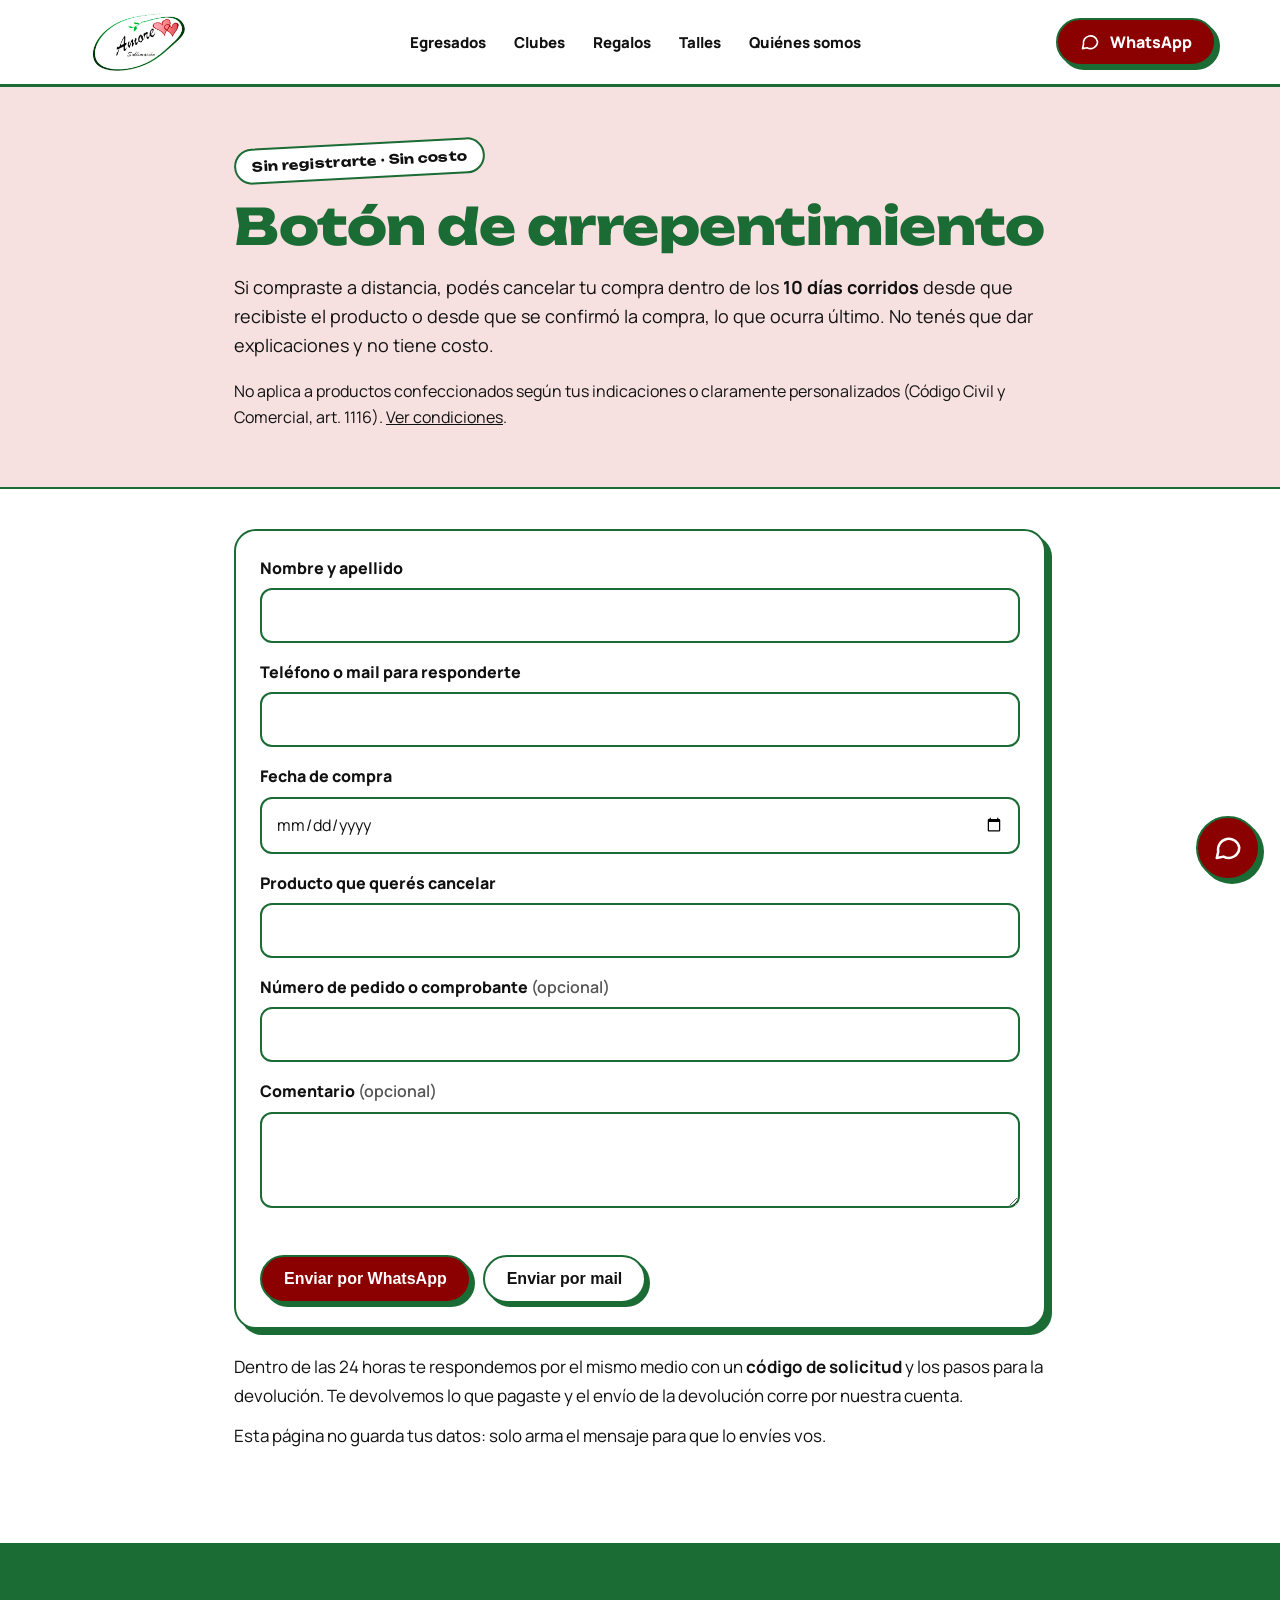
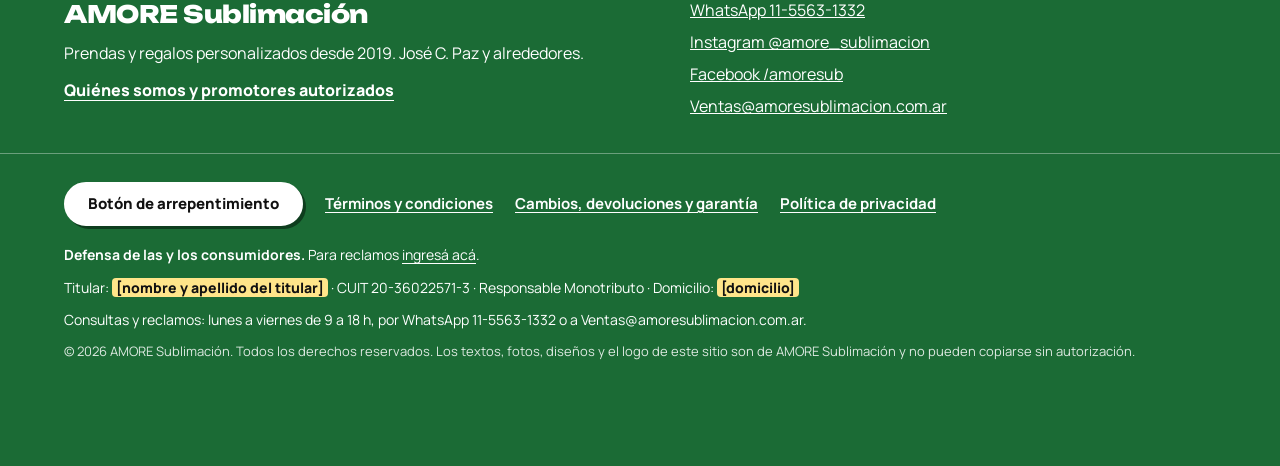
==== arrepentimiento.html @ 98eb6501 "Datos legales: pie con titular, CUIT, Defensa del Consumidor, botón de arrepentimiento y copyright; " ====
<!doctype html>
<html lang="es">
<head>
<meta charset="utf-8">
<meta name="viewport" content="width=device-width, initial-scale=1">
<title>Botón de arrepentimiento — AMORE Sublimación</title>
<meta name="description" content="Pedí la cancelación de tu compra dentro de los 10 días, sin registrarte y sin costo.">
<!-- Vista previa al compartir (WhatsApp, Facebook) -->
<meta property="og:type" content="website">
<meta property="og:site_name" content="AMORE Sublimación">
<meta property="og:locale" content="es_AR">
<meta property="og:title" content="Botón de arrepentimiento — AMORE Sublimación">
<meta property="og:description" content="Pedí la cancelación de tu compra dentro de los 10 días, sin registrarte y sin costo.">
<meta property="og:url" content="https://imaba1991.github.io/amore-web/arrepentimiento.html">
<meta property="og:image" content="https://imaba1991.github.io/amore-web/assets/compartir.jpg">
<meta property="og:image:type" content="image/jpeg">
<meta property="og:image:width" content="1200">
<meta property="og:image:height" content="630">
<meta property="og:image:alt" content="AMORE Sublimación: prendas y regalos personalizados en José C. Paz">
<meta name="twitter:card" content="summary_large_image">
<link rel="icon" href="favicon.ico" sizes="any">
<link rel="icon" type="image/png" sizes="192x192" href="assets/icono-192.png">
<link rel="apple-touch-icon" href="assets/icono-180.png">
<link rel="preconnect" href="https://fonts.googleapis.com">
<link href="https://fonts.googleapis.com/css2?family=Unbounded:wght@500;700;800&amp;family=Manrope:wght@400;600;700;800&amp;display=swap" rel="stylesheet">
<link rel="stylesheet" href="assets/estilos.css">
</head>
<body>
<header class="top">
<div class="wrap topbar">
<a class="logo" href="index.html" aria-label="AMORE Sublimación, inicio"><img width="575" height="230" src="assets/logo.jpg" alt="AMORE Sublimación"></a>
<nav class="navlinks" aria-label="Principal">
<a href="egresados.html">Egresados</a>
<a href="clubes.html">Clubes</a>
<a href="regalos.html">Regalos</a>
<a href="talles.html">Talles</a>
<a href="quienes-somos.html">Quiénes somos</a>
</nav>
<button class="menu-btn" type="button" aria-label="Abrir menú" aria-expanded="false" aria-controls="menu-lateral"><svg width="24" height="24" viewBox="0 0 24 24" fill="none" stroke="currentColor" stroke-width="2.5" stroke-linecap="round" aria-hidden="true"><path d="M4 7h16M4 12h16M4 17h16"/></svg></button>
<a class="btn" href="https://wa.me/5491155631332?text=Hola%21%20Vengo%20de%20la%20web%20y%20tengo%20una%20consulta."><svg width="20" height="20" viewBox="0 0 24 24" fill="none" stroke="currentColor" stroke-width="2" stroke-linecap="round" stroke-linejoin="round" aria-hidden="true"><path d="M21 11.5a8.5 8.5 0 0 1-12.6 7.4L3 20l1.2-5.1A8.5 8.5 0 1 1 21 11.5z"></path></svg> WhatsApp</a>
</div>
</header>
<div class="velo"></div>
<nav class="lateral" id="menu-lateral" aria-label="Menú">
<button class="cerrar" type="button" aria-label="Cerrar menú"><svg width="26" height="26" viewBox="0 0 24 24" fill="none" stroke="currentColor" stroke-width="2.5" stroke-linecap="round" aria-hidden="true"><path d="M6 6l12 12M18 6L6 18"/></svg></button>
<a class="item" href="index.html">Inicio</a>
<a class="item" href="egresados.html">Egresados</a>
<a class="item" href="clubes.html">Clubes</a>
<a class="item" href="regalos.html">Regalos</a>
<a class="item" href="talles.html">Talles</a>
<a class="item" href="quienes-somos.html">Quiénes somos</a>
<a class="btn" href="https://wa.me/5491155631332?text=Hola%21%20Vengo%20de%20la%20web%20y%20tengo%20una%20consulta.">Escribinos por WhatsApp</a>
</nav>
<main>
<section style="background: #F6E0E0; border-bottom: 2px solid #1B6B35">
<div class="wrap" style="padding-top: 56px; padding-bottom: 56px; display: flex; flex-direction: column; gap: 20px; max-width: 860px; margin: 0 auto">
<span class="sticker" style="background: #FFFFFF; align-self: flex-start; transform: rotate(-3deg)">Sin registrarte · Sin costo</span>
<h1 class="display" style="margin: 0; font-size: clamp(30px, 4.2vw, 50px); line-height: 1.08; color: #1B6B35">Botón de arrepentimiento</h1>
<p style="margin: 0; font-size: 18px; line-height: 1.6">Si compraste a distancia, podés cancelar tu compra dentro de los <strong>10 días corridos</strong> desde que recibiste el producto o desde que se confirmó la compra, lo que ocurra último. No tenés que dar explicaciones y no tiene costo.</p>
<p style="margin: 0; font-size: 16px; line-height: 1.6">No aplica a productos confeccionados según tus indicaciones o claramente personalizados (Código Civil y Comercial, art. 1116). <a href="legales.html#arrepentimiento">Ver condiciones</a>.</p>
</div>
</section>

<div class="wrap legal-doc" style="padding-top: 40px">
<form class="card form-arrep" id="form-arrep" novalidate>
<label>Nombre y apellido
<input name="nombre" autocomplete="name" required></label>
<label>Teléfono o mail para responderte
<input name="contacto" autocomplete="email" required></label>
<label>Fecha de compra
<input name="fecha" type="date" required></label>
<label>Producto que querés cancelar
<input name="producto" required></label>
<label><span>Número de pedido o comprobante <span class="opc">(opcional)</span></span>
<input name="pedido"></label>
<label><span>Comentario <span class="opc">(opcional)</span></span>
<textarea name="comentario"></textarea></label>
<p class="aviso" id="aviso-arrep" role="alert"></p>
<div class="acciones">
<button class="btn" type="button" data-via="wa">Enviar por WhatsApp</button>
<button class="btn btn-light" type="button" data-via="mail">Enviar por mail</button>
</div>
</form>
<p style="margin-top: 24px">Dentro de las 24 horas te respondemos por el mismo medio con un <strong>código de solicitud</strong> y los pasos para la devolución. Te devolvemos lo que pagaste y el envío de la devolución corre por nuestra cuenta.</p>
<p>Esta página no guarda tus datos: solo arma el mensaje para que lo envíes vos.</p>
</div>
<script>
(function () {
  var f = document.getElementById('form-arrep'), aviso = document.getElementById('aviso-arrep');
  f.querySelectorAll('button[data-via]').forEach(function (b) {
    b.addEventListener('click', function () {
      var d = new FormData(f), faltan = [];
      ['nombre', 'contacto', 'fecha', 'producto'].forEach(function (k) { if (!String(d.get(k) || '').trim()) faltan.push(k); });
      if (faltan.length) { aviso.textContent = 'Completá nombre, contacto, fecha de compra y producto.'; f.elements[faltan[0]].focus(); return; }
      aviso.textContent = '';
      var t = 'BOTÓN DE ARREPENTIMIENTO\nQuiero cancelar mi compra.\n' +
        '\nNombre: ' + d.get('nombre') + '\nContacto: ' + d.get('contacto') +
        '\nFecha de compra: ' + d.get('fecha') + '\nProducto: ' + d.get('producto') +
        (d.get('pedido') ? '\nPedido o comprobante: ' + d.get('pedido') : '') +
        (d.get('comentario') ? '\nComentario: ' + d.get('comentario') : '');
      window.location.href = b.dataset.via === 'wa'
        ? 'https://wa.me/5491155631332?text=' + encodeURIComponent(t)
        : 'mailto:Ventas@amoresublimacion.com.ar?subject=' + encodeURIComponent('Botón de arrepentimiento') + '&body=' + encodeURIComponent(t);
    });
  });
})();
</script>

</main>
<footer style="background: #1B6B35; color: #FFFFFF">
<div class="wrap" style="padding-top: 56px; padding-bottom: 36px; display: flex; flex-wrap: wrap; gap: 40px; justify-content: space-between">
<div style="flex: 1 1 320px; display: flex; flex-direction: column; gap: 12px">
<span class="display" style="font-size: 24px; color: #FFFFFF">AMORE Sublimación</span>
<span style="font-size: 16px; line-height: 1.6">Prendas y regalos personalizados desde 2019. José C. Paz y alrededores.</span>
<a href="quienes-somos.html" style="color: #FFFFFF; font-weight: 800; font-size: 16px; text-underline-offset: 4px">Quiénes somos y promotores autorizados</a>
</div>
<div style="flex: 1 1 260px; display: flex; flex-direction: column; gap: 10px; font-size: 16px">
<a href="https://wa.me/5491155631332" style="color: #FFFFFF">WhatsApp 11-5563-1332</a>
<a href="https://instagram.com/amore_sublimacion" style="color: #FFFFFF">Instagram @amore_sublimacion</a>
<a href="https://facebook.com/amoresub" style="color: #FFFFFF">Facebook /amoresub</a>
<a href="mailto:Ventas@amoresublimacion.com.ar" style="color: #FFFFFF">Ventas@amoresublimacion.com.ar</a>
</div>
</div>
<div class="legal">
<div class="wrap legal-in">
<div class="legal-links">
<a class="btn btn-light legal-arrep" href="arrepentimiento.html">Botón de arrepentimiento</a>
<a href="legales.html#terminos">Términos y condiciones</a>
<a href="legales.html#cambios">Cambios, devoluciones y garantía</a>
<a href="legales.html#privacidad">Política de privacidad</a>
</div>
<p><strong>Defensa de las y los consumidores.</strong> Para reclamos <a href="https://www.argentina.gob.ar/produccion/defensadelconsumidor/formulario" target="_blank" rel="noopener">ingresá acá</a>.</p>
<p>Titular: <span class="pendiente">[nombre y apellido del titular]</span> · CUIT 20-36022571-3 · Responsable Monotributo · Domicilio: <span class="pendiente">[domicilio]</span></p>
<p>Consultas y reclamos: lunes a viernes de 9 a 18 h, por WhatsApp 11-5563-1332 o a Ventas@amoresublimacion.com.ar.</p>
<!-- DATA FISCAL (ARCA, Formulario 960/D): pegar acá el código que genera ARCA para el sitio web -->
<p class="legal-copy">© 2026 AMORE Sublimación. Todos los derechos reservados. Los textos, fotos, diseños y el logo de este sitio son de AMORE Sublimación y no pueden copiarse sin autorización.</p>
</div>
</div>
</footer>
<a class="btn flotante" href="https://wa.me/5491155631332?text=Hola%21%20Vengo%20de%20la%20web%20y%20tengo%20una%20consulta." aria-label="Escribinos por WhatsApp"><svg width="30" height="30" viewBox="0 0 24 24" fill="none" stroke="currentColor" stroke-width="2" stroke-linecap="round" stroke-linejoin="round" aria-hidden="true"><path d="M21 11.5a8.5 8.5 0 0 1-12.6 7.4L3 20l1.2-5.1A8.5 8.5 0 1 1 21 11.5z"></path></svg></a>
<script src="assets/menu.js" defer></script>
</body>
</html>
---- assets/estilos.css ----
*{box-sizing:border-box}
html{scroll-behavior:smooth}
body{margin:0;background:#FFFFFF;font-family:'Manrope',system-ui,sans-serif;color:#111111}
img{max-width:100%;height:auto}
a{color:#111111}a:hover{color:#8B0000}
.wrap{max-width:1200px;margin:0 auto;padding-left:24px;padding-right:24px}
.card{min-width:0;overflow-wrap:anywhere;border:2px solid #1B6B35;border-radius:22px;box-shadow:6px 6px 0 #1B6B35}
.btn{display:inline-flex;align-items:center;justify-content:center;gap:10px;min-height:48px;padding:0 22px;border:2px solid #1B6B35;border-radius:999px;font-weight:800;font-size:16px;text-decoration:none;box-shadow:4px 4px 0 #1B6B35;color:#FFFFFF;background:#8B0000;text-align:center}
.btn:hover{transform:translate(2px,2px);box-shadow:2px 2px 0 #1B6B35;color:#FFFFFF}
.btn-light{background:#FFFFFF;color:#111111}
.btn-light:hover{color:#8B0000}
.sticker{display:inline-block;padding:8px 16px;border:2px solid #1B6B35;border-radius:999px;font-family:'Unbounded',sans-serif;font-weight:700;font-size:13px;letter-spacing:.3px;white-space:nowrap;color:#111111}
.display{font-family:'Unbounded',sans-serif;font-weight:800;letter-spacing:-.5px;overflow-wrap:normal}
.top{background:#FFFFFF;border-bottom:3px solid #1B6B35}
.topbar{display:flex;flex-wrap:wrap;align-items:center;justify-content:space-between;gap:10px 20px;padding-top:12px;padding-bottom:12px}
.logo{order:1;display:inline-flex}
.logo img{height:60px;width:auto;display:block}
.navlinks{order:2;display:flex;align-items:center;gap:20px}
.navlinks a{text-decoration:none;font-weight:800;font-size:15px;padding:10px 4px;white-space:nowrap}
.navlinks a.activo{text-decoration:underline;text-decoration-thickness:3px;text-underline-offset:6px;color:#1B6B35}
.top .btn{order:3}
.flotante{position:fixed;right:20px;bottom:20px;width:64px;height:64px;padding:0;z-index:10}
.seal{color:#111111;position:absolute;left:12px;top:12px;padding:6px 12px;border:2px solid #1B6B35;border-radius:999px;background:#FFFFFF;font-family:'Unbounded',sans-serif;font-weight:700;font-size:11px;transform:rotate(-4deg)}
details summary{cursor:pointer}
@media (max-width:700px){
 .logo img{height:48px}
 .navlinks{order:3;width:100%;overflow-x:auto;gap:18px;padding-bottom:2px}
 .top .btn{order:2;min-height:44px;padding:0 16px}
 .card{box-shadow:4px 4px 0 #1B6B35}
}
.tabla-talles{overflow-x:auto;border:2px solid #1B6B35;border-radius:14px;background:#FFFFFF}
.tabla-talles table{border-collapse:collapse;width:100%;font-size:15px;text-align:center}
.tabla-talles caption{position:absolute;width:1px;height:1px;overflow:hidden;clip:rect(0 0 0 0)}
.tabla-talles th,.tabla-talles td{padding:9px 7px;border-top:1px solid #DDE8DF;white-space:nowrap}
.tabla-talles tr:first-child th{border-top:0;background:#1B6B35;color:#FFFFFF;font-weight:800}
.tabla-talles th[scope=row]{position:sticky;left:0;background:#E3F1E5;text-align:left;font-weight:800;padding-left:12px}
.tabla-talles tr:first-child th[scope=row]{background:#14552A}
.tabla-talles{background:linear-gradient(to left,#FFFFFF 30%,rgba(255,255,255,0)) right/24px 100% no-repeat local,radial-gradient(farthest-side at 100% 50%,rgba(27,107,53,.35),rgba(27,107,53,0)) right/12px 100% no-repeat scroll,#FFFFFF}
@media (max-width:700px){
 .tabla-talles table{font-size:14px}
 .tabla-talles th,.tabla-talles td{padding:8px 4px}
 .tabla-talles th[scope=row]{padding-left:8px}
}
/* Menú lateral (solo celular) */
.menu-btn,.velo,.lateral{display:none}
@media (max-width:700px){
 .top{position:sticky;top:0;z-index:20;transition:transform .25s ease}
 .top.oculto{transform:translateY(-100%)}
 .top .navlinks{display:none}
 .menu-btn{display:inline-flex;order:3;align-items:center;justify-content:center;width:46px;height:46px;padding:0;border:2px solid #1B6B35;border-radius:12px;background:#FFFFFF;color:#111111;box-shadow:3px 3px 0 #1B6B35;cursor:pointer}
 .topbar{flex-wrap:nowrap}
 .logo{margin-right:auto}
 .velo{display:block;position:fixed;inset:0;z-index:30;background:rgba(0,0,0,.45);opacity:0;visibility:hidden;transition:opacity .25s,visibility .25s}
 .velo.abierto{opacity:1;visibility:visible}
 .lateral{display:flex;flex-direction:column;gap:4px;position:fixed;top:0;right:0;bottom:0;z-index:31;width:min(82vw,320px);padding:16px 20px 24px;background:#FFFFFF;border-left:3px solid #1B6B35;overflow-y:auto;transform:translateX(100%);visibility:hidden;transition:transform .25s ease,visibility .25s}
 .lateral.abierto{transform:none;visibility:visible}
 .lateral .cerrar{align-self:flex-end;width:44px;height:44px;border:0;background:none;color:#111111;cursor:pointer;margin-bottom:8px}
 .lateral a.item{display:block;padding:14px 4px;border-bottom:1px solid #DDE8DF;text-decoration:none;font-weight:800;font-size:18px}
 .lateral a.item.activo{color:#1B6B35;text-decoration:underline;text-decoration-thickness:3px;text-underline-offset:6px}
 .lateral .btn{margin-top:20px}
}
@media (max-width:700px){.logo,.menu-btn,.top .btn{flex-shrink:0}}
@media (max-width:380px){.top .btn{font-size:0;gap:0;width:46px;padding:0}}
@media (max-width:360px){h1.display{font-size:27px !important}}
/* Pie legal */
.pendiente{background:#FFE58A;color:#111111;padding:0 4px;border-radius:4px;font-weight:800}
.legal{border-top:1px solid rgba(255,255,255,.35)}
.legal-in{padding-top:28px;padding-bottom:104px;display:flex;flex-direction:column;gap:10px;font-size:14px;line-height:1.6}
.legal p{margin:0}
.legal a{color:#FFFFFF;text-underline-offset:3px}
.legal a:hover{color:#FFFFFF;opacity:.85}
.legal-links{display:flex;flex-wrap:wrap;align-items:center;gap:12px 22px;margin-bottom:8px;font-weight:700;font-size:15px}
.legal .legal-arrep{color:#111111;min-height:44px;font-size:15px;box-shadow:3px 3px 0 #0E3D1E;border-color:#FFFFFF;text-decoration:none}
.legal .legal-arrep:hover{color:#8B0000;opacity:1}
.legal-copy{opacity:.85;font-size:13px}
/* Páginas legales */
.legal-doc{max-width:860px;padding-top:56px;padding-bottom:80px;font-size:17px;line-height:1.7}
.legal-doc h2{font-family:'Unbounded',sans-serif;font-weight:800;color:#1B6B35;font-size:clamp(22px,2.6vw,30px);margin:48px 0 12px;scroll-margin-top:90px}
.legal-doc h3{font-size:19px;margin:28px 0 6px}
.legal-doc p,.legal-doc li{margin:0 0 12px}
.legal-doc ul{padding-left:22px}
.indice{display:flex;flex-wrap:wrap;gap:10px}
.form-arrep{display:grid;gap:16px;padding:24px;background:#FFFFFF}
.form-arrep label{display:flex;flex-direction:column;gap:6px;font-weight:800;font-size:16px}
.form-arrep input,.form-arrep textarea{font:inherit;font-weight:400;padding:12px 14px;border:2px solid #1B6B35;border-radius:12px;background:#FFFFFF;color:#111111}
.form-arrep textarea{min-height:96px;resize:vertical}
.form-arrep .opc{font-weight:600;color:#555555}
.form-arrep .acciones{display:flex;flex-wrap:wrap;gap:12px}
.form-arrep .aviso{margin:0;font-size:15px;color:#8B0000;font-weight:700;min-height:1em}
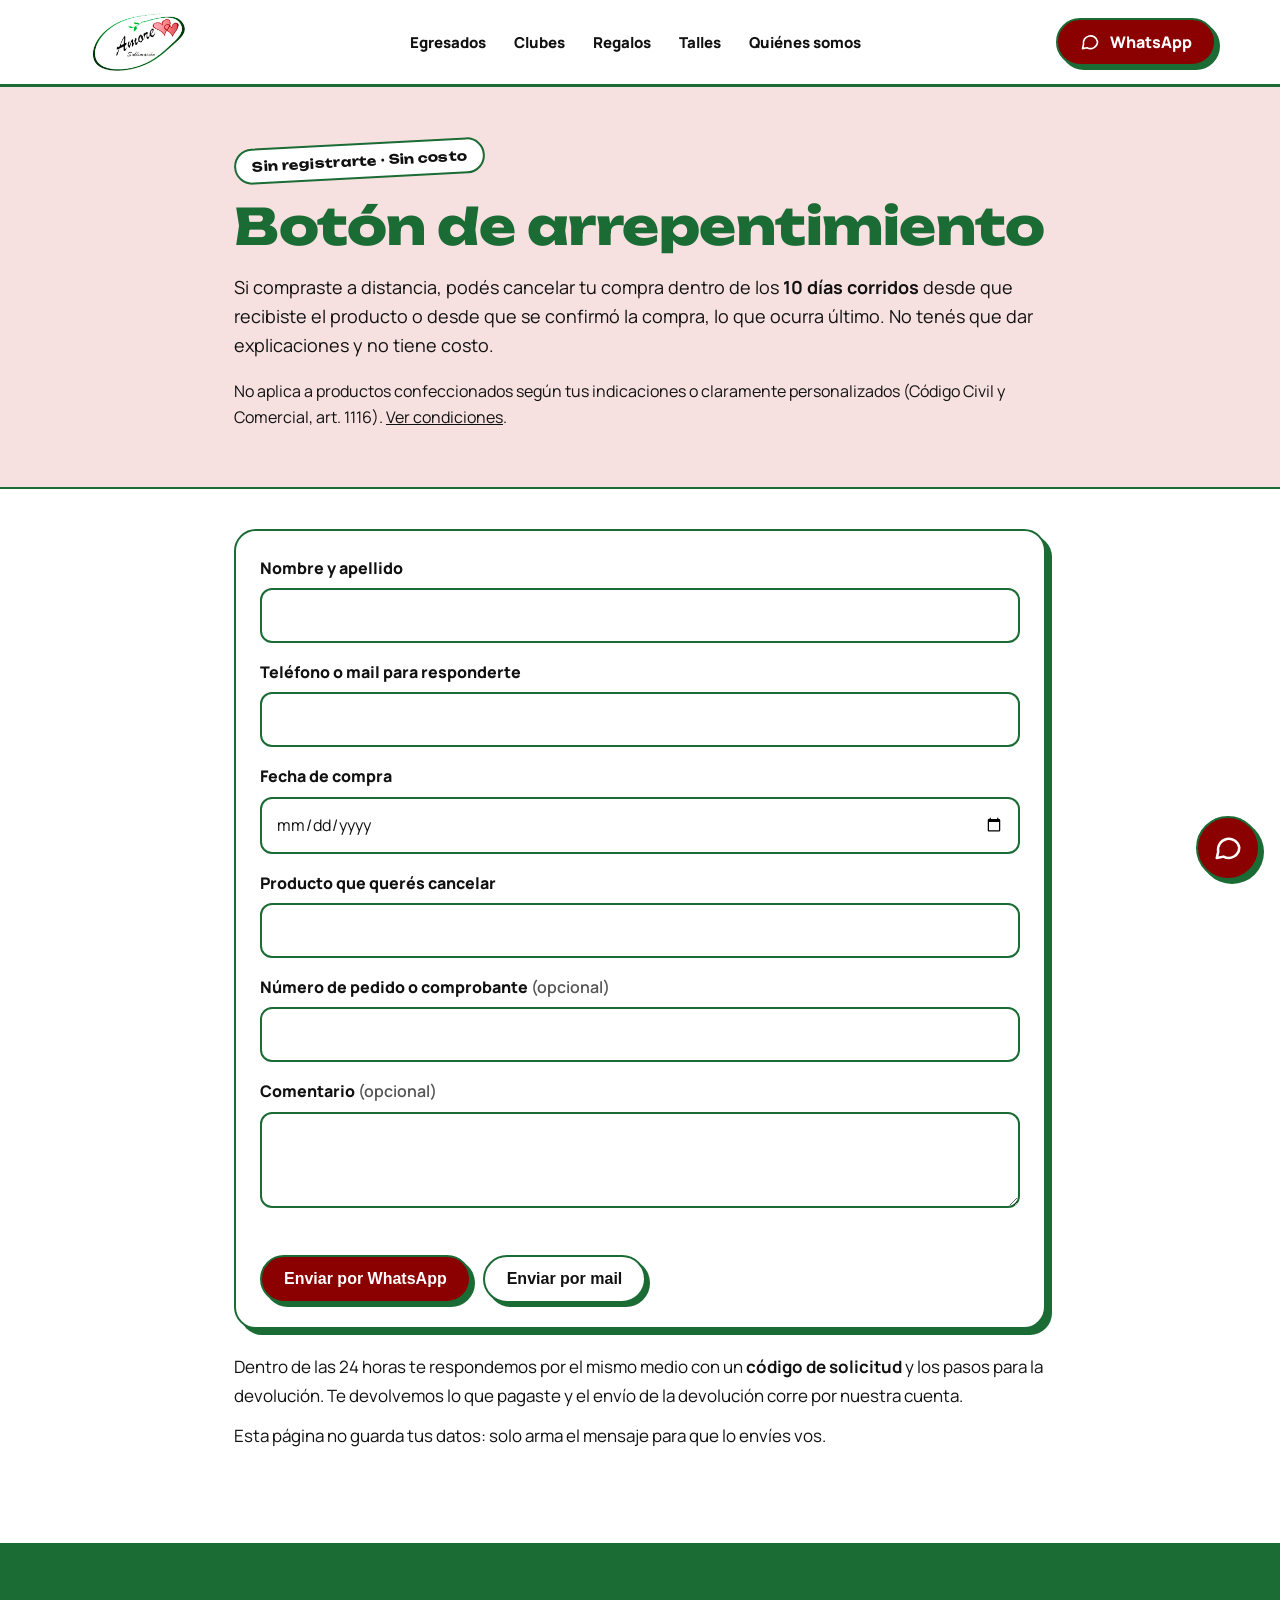
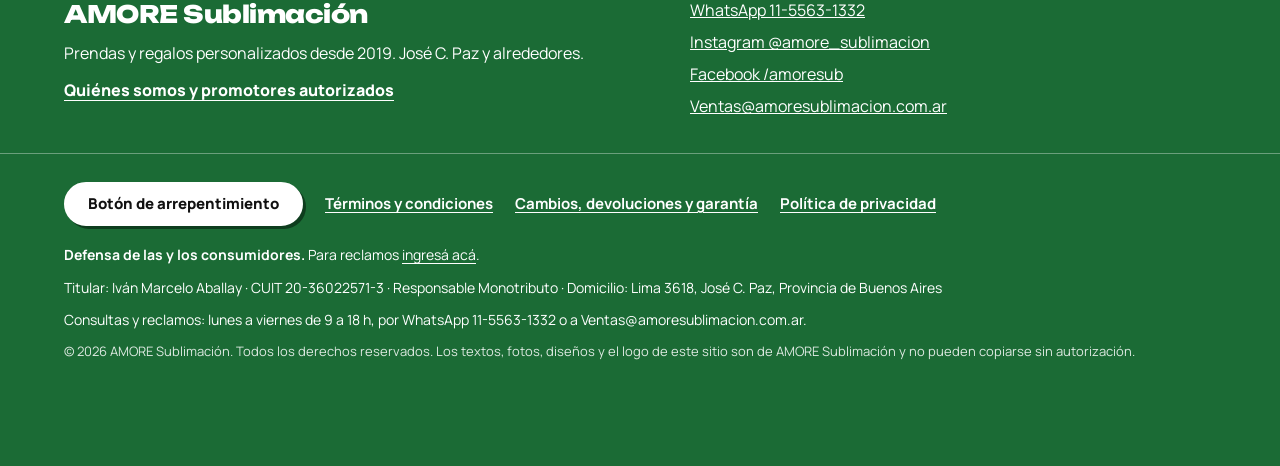
==== commit ec43fbc6: "Titular y domicilio en el pie legal y en la página de términos Co-Authored-By: Claude Opus 5.5 <nore" ====
--- a/arrepentimiento.html
+++ b/arrepentimiento.html
@@ -130,7 +130,7 @@
 <a href="legales.html#privacidad">Política de privacidad</a>
 </div>
 <p><strong>Defensa de las y los consumidores.</strong> Para reclamos <a href="https://www.argentina.gob.ar/produccion/defensadelconsumidor/formulario" target="_blank" rel="noopener">ingresá acá</a>.</p>
-<p>Titular: <span class="pendiente">[nombre y apellido del titular]</span> · CUIT 20-36022571-3 · Responsable Monotributo · Domicilio: <span class="pendiente">[domicilio]</span></p>
+<p>Titular: Iván Marcelo Aballay · CUIT 20-36022571-3 · Responsable Monotributo · Domicilio: Lima 3618, José C. Paz, Provincia de Buenos Aires</p>
 <p>Consultas y reclamos: lunes a viernes de 9 a 18 h, por WhatsApp 11-5563-1332 o a Ventas@amoresublimacion.com.ar.</p>
 <!-- DATA FISCAL (ARCA, Formulario 960/D): pegar acá el código que genera ARCA para el sitio web -->
 <p class="legal-copy">© 2026 AMORE Sublimación. Todos los derechos reservados. Los textos, fotos, diseños y el logo de este sitio son de AMORE Sublimación y no pueden copiarse sin autorización.</p>
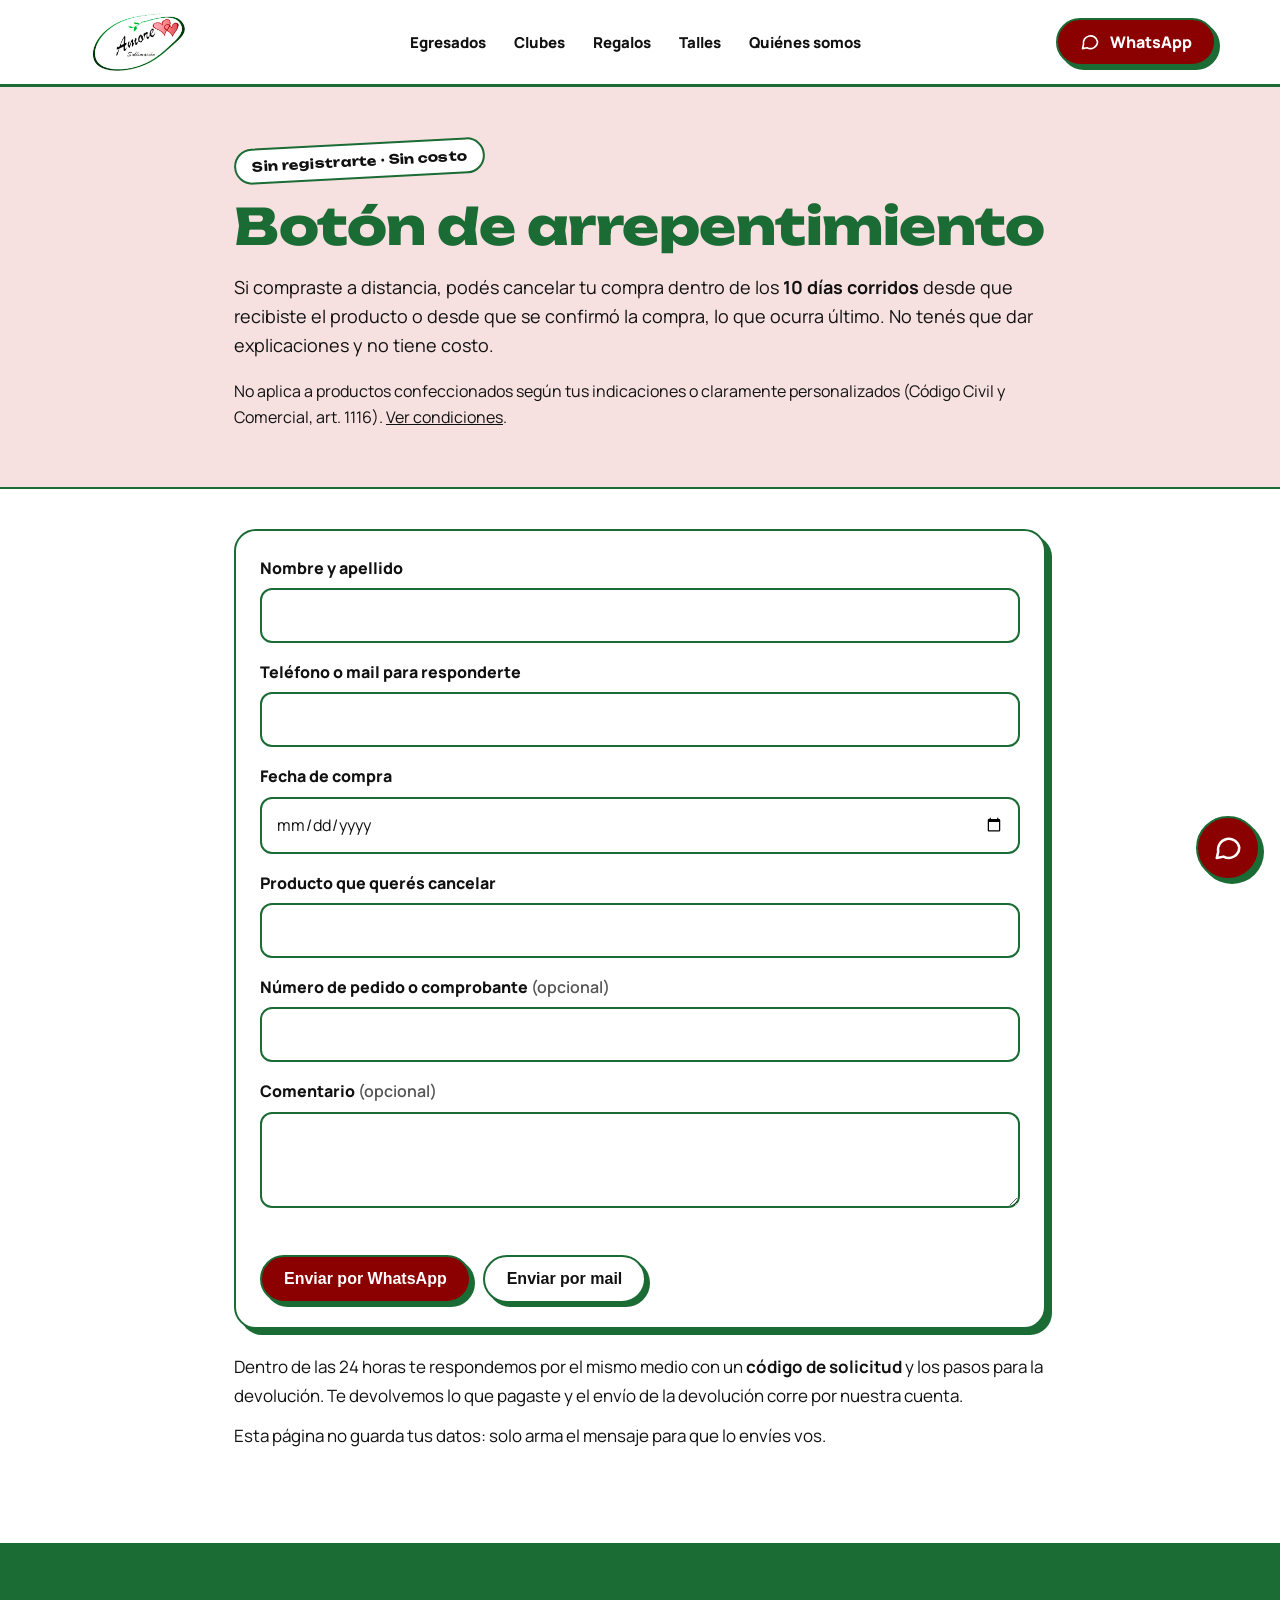
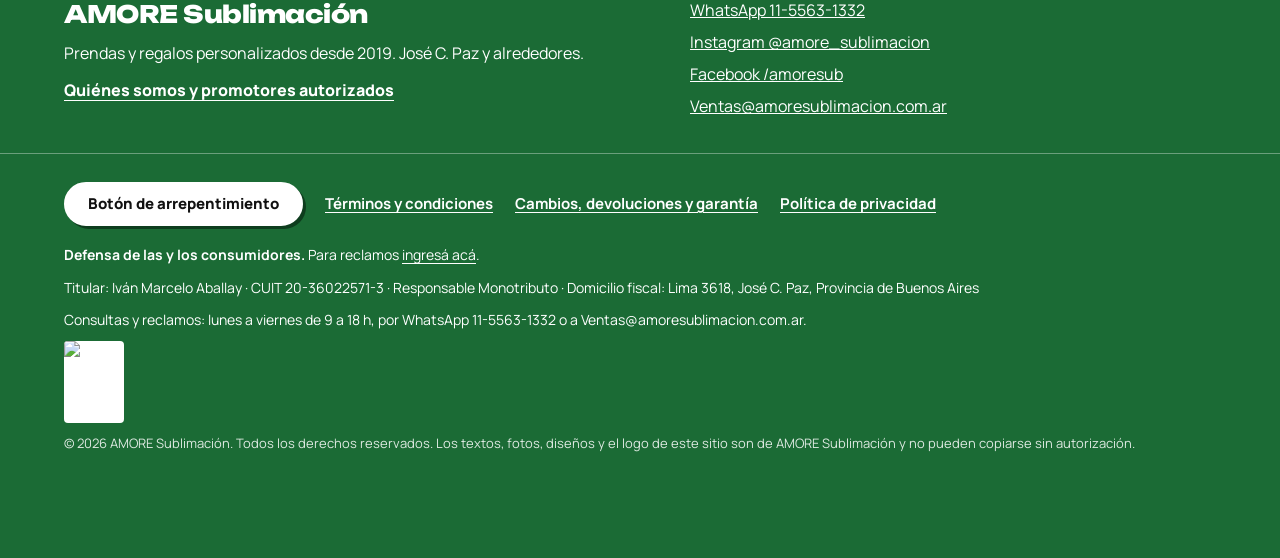
==== commit fbcc65fe: "Data Fiscal de ARCA en el pie y 'Domicilio fiscal' Co-Authored-By: Claude Opus 5.5 <noreply@anthropi" ====
--- a/arrepentimiento.html
+++ b/arrepentimiento.html
@@ -130,9 +130,10 @@
 <a href="legales.html#privacidad">Política de privacidad</a>
 </div>
 <p><strong>Defensa de las y los consumidores.</strong> Para reclamos <a href="https://www.argentina.gob.ar/produccion/defensadelconsumidor/formulario" target="_blank" rel="noopener">ingresá acá</a>.</p>
-<p>Titular: Iván Marcelo Aballay · CUIT 20-36022571-3 · Responsable Monotributo · Domicilio: Lima 3618, José C. Paz, Provincia de Buenos Aires</p>
+<p>Titular: Iván Marcelo Aballay · CUIT 20-36022571-3 · Responsable Monotributo · Domicilio fiscal: Lima 3618, José C. Paz, Provincia de Buenos Aires</p>
 <p>Consultas y reclamos: lunes a viernes de 9 a 18 h, por WhatsApp 11-5563-1332 o a Ventas@amoresublimacion.com.ar.</p>
-<!-- DATA FISCAL (ARCA, Formulario 960/D): pegar acá el código que genera ARCA para el sitio web -->
+<!-- Data Fiscal (ARCA, Formulario 960/D) -->
+<p class="data-fiscal"><a href="http://qr.afip.gob.ar/?qr=3Qm3Oq3DayaBSJcXGnL0Tg,," target="_F960AFIPInfo" rel="noopener"><img src="https://www.afip.gob.ar/images/f960/DATAWEB.jpg" width="60" height="82" alt="Data Fiscal (ARCA)" loading="lazy"></a></p>
 <p class="legal-copy">© 2026 AMORE Sublimación. Todos los derechos reservados. Los textos, fotos, diseños y el logo de este sitio son de AMORE Sublimación y no pueden copiarse sin autorización.</p>
 </div>
 </div>
--- a/assets/estilos.css
+++ b/assets/estilos.css
@@ -87,3 +87,4 @@
 .form-arrep .opc{font-weight:600;color:#555555}
 .form-arrep .acciones{display:flex;flex-wrap:wrap;gap:12px}
 .form-arrep .aviso{margin:0;font-size:15px;color:#8B0000;font-weight:700;min-height:1em}
+.data-fiscal img{display:block;width:60px;height:auto;background:#FFFFFF;border-radius:4px}
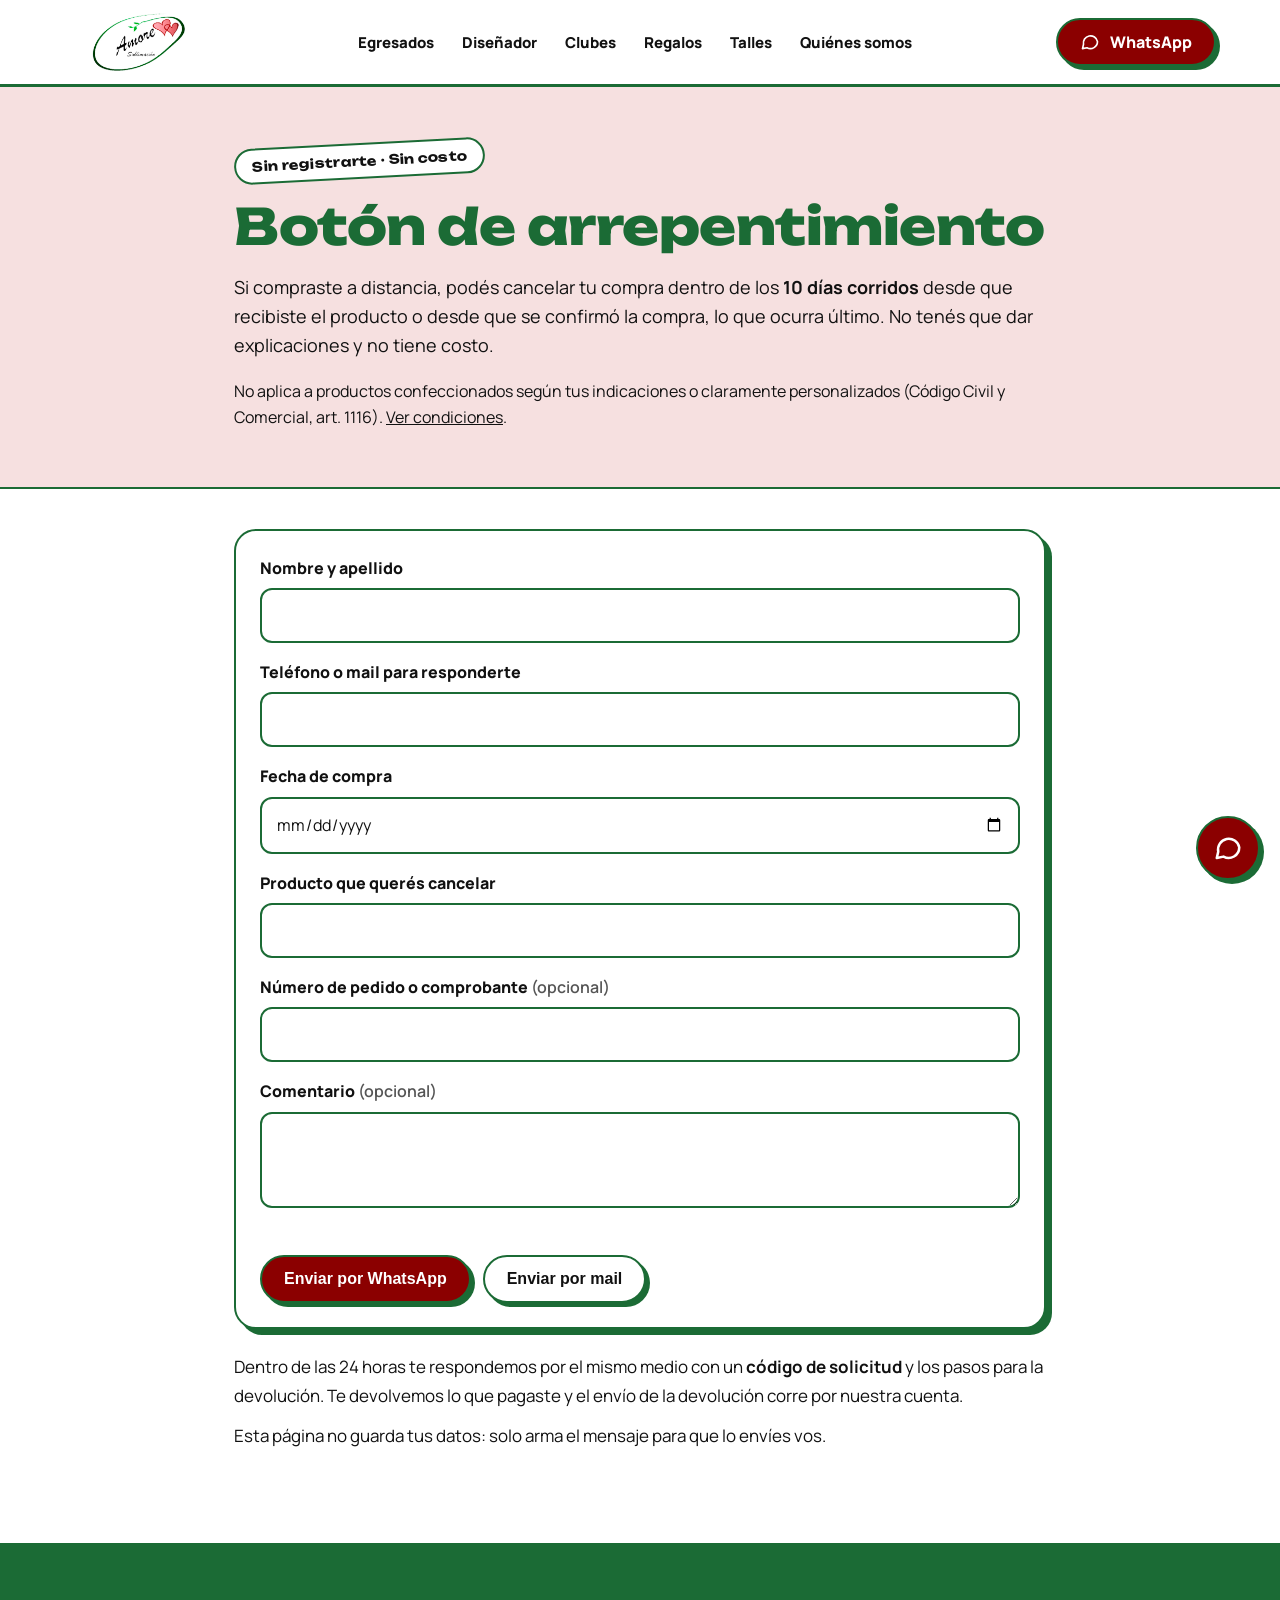
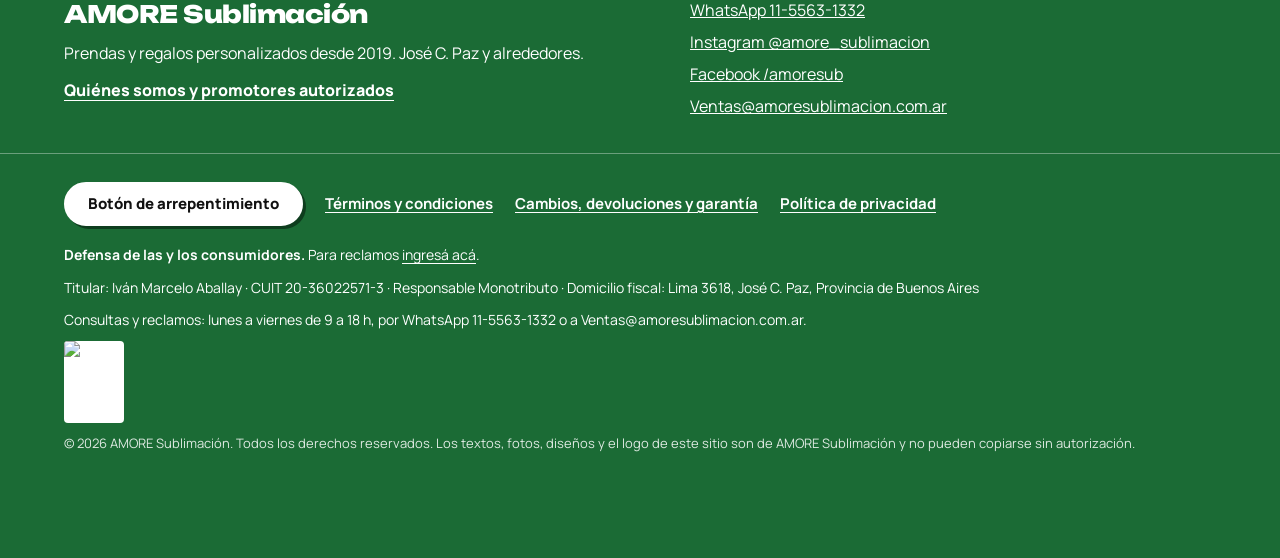
==== commit 0e7186cc: "Diseñador y cotizador de camperas de egresados - Nueva página disenador.html: 5 modelos (Clásica, Co" ====
--- a/arrepentimiento.html
+++ b/arrepentimiento.html
@@ -31,6 +31,7 @@
 <a class="logo" href="index.html" aria-label="AMORE Sublimación, inicio"><img width="575" height="230" src="assets/logo.jpg" alt="AMORE Sublimación"></a>
 <nav class="navlinks" aria-label="Principal">
 <a href="egresados.html">Egresados</a>
+<a href="disenador.html">Diseñador</a>
 <a href="clubes.html">Clubes</a>
 <a href="regalos.html">Regalos</a>
 <a href="talles.html">Talles</a>
@@ -45,6 +46,7 @@
 <button class="cerrar" type="button" aria-label="Cerrar menú"><svg width="26" height="26" viewBox="0 0 24 24" fill="none" stroke="currentColor" stroke-width="2.5" stroke-linecap="round" aria-hidden="true"><path d="M6 6l12 12M18 6L6 18"/></svg></button>
 <a class="item" href="index.html">Inicio</a>
 <a class="item" href="egresados.html">Egresados</a>
+<a class="item" href="disenador.html">Diseñador</a>
 <a class="item" href="clubes.html">Clubes</a>
 <a class="item" href="regalos.html">Regalos</a>
 <a class="item" href="talles.html">Talles</a>
--- a/assets/estilos.css
+++ b/assets/estilos.css
@@ -76,7 +76,7 @@
 /* Páginas legales */
 .legal-doc{max-width:860px;padding-top:56px;padding-bottom:80px;font-size:17px;line-height:1.7}
 .legal-doc h2{font-family:'Unbounded',sans-serif;font-weight:800;color:#1B6B35;font-size:clamp(22px,2.6vw,30px);margin:48px 0 12px;scroll-margin-top:90px}
-.legal-doc h3{font-size:19px;margin:28px 0 6px}
+.legal-doc h3{font-size:19px;margin:28px 0 6px;scroll-margin-top:90px}
 .legal-doc p,.legal-doc li{margin:0 0 12px}
 .legal-doc ul{padding-left:22px}
 .indice{display:flex;flex-wrap:wrap;gap:10px}
@@ -88,3 +88,15 @@
 .form-arrep .acciones{display:flex;flex-wrap:wrap;gap:12px}
 .form-arrep .aviso{margin:0;font-size:15px;color:#8B0000;font-weight:700;min-height:1em}
 .data-fiscal img{display:block;width:60px;height:auto;background:#FFFFFF;border-radius:4px}
+/* Barra con 6 secciones en pantallas medianas */
+@media (min-width:701px) and (max-width:1060px){
+ .navlinks{gap:12px}
+ .navlinks a{font-size:14px}
+ .top .btn{padding:0 16px;font-size:15px}
+ .logo img{height:52px}
+}
+@media (min-width:701px) and (max-width:880px){
+ .navlinks{gap:8px}
+ .navlinks a{font-size:13px}
+ .top .btn svg{display:none}
+}
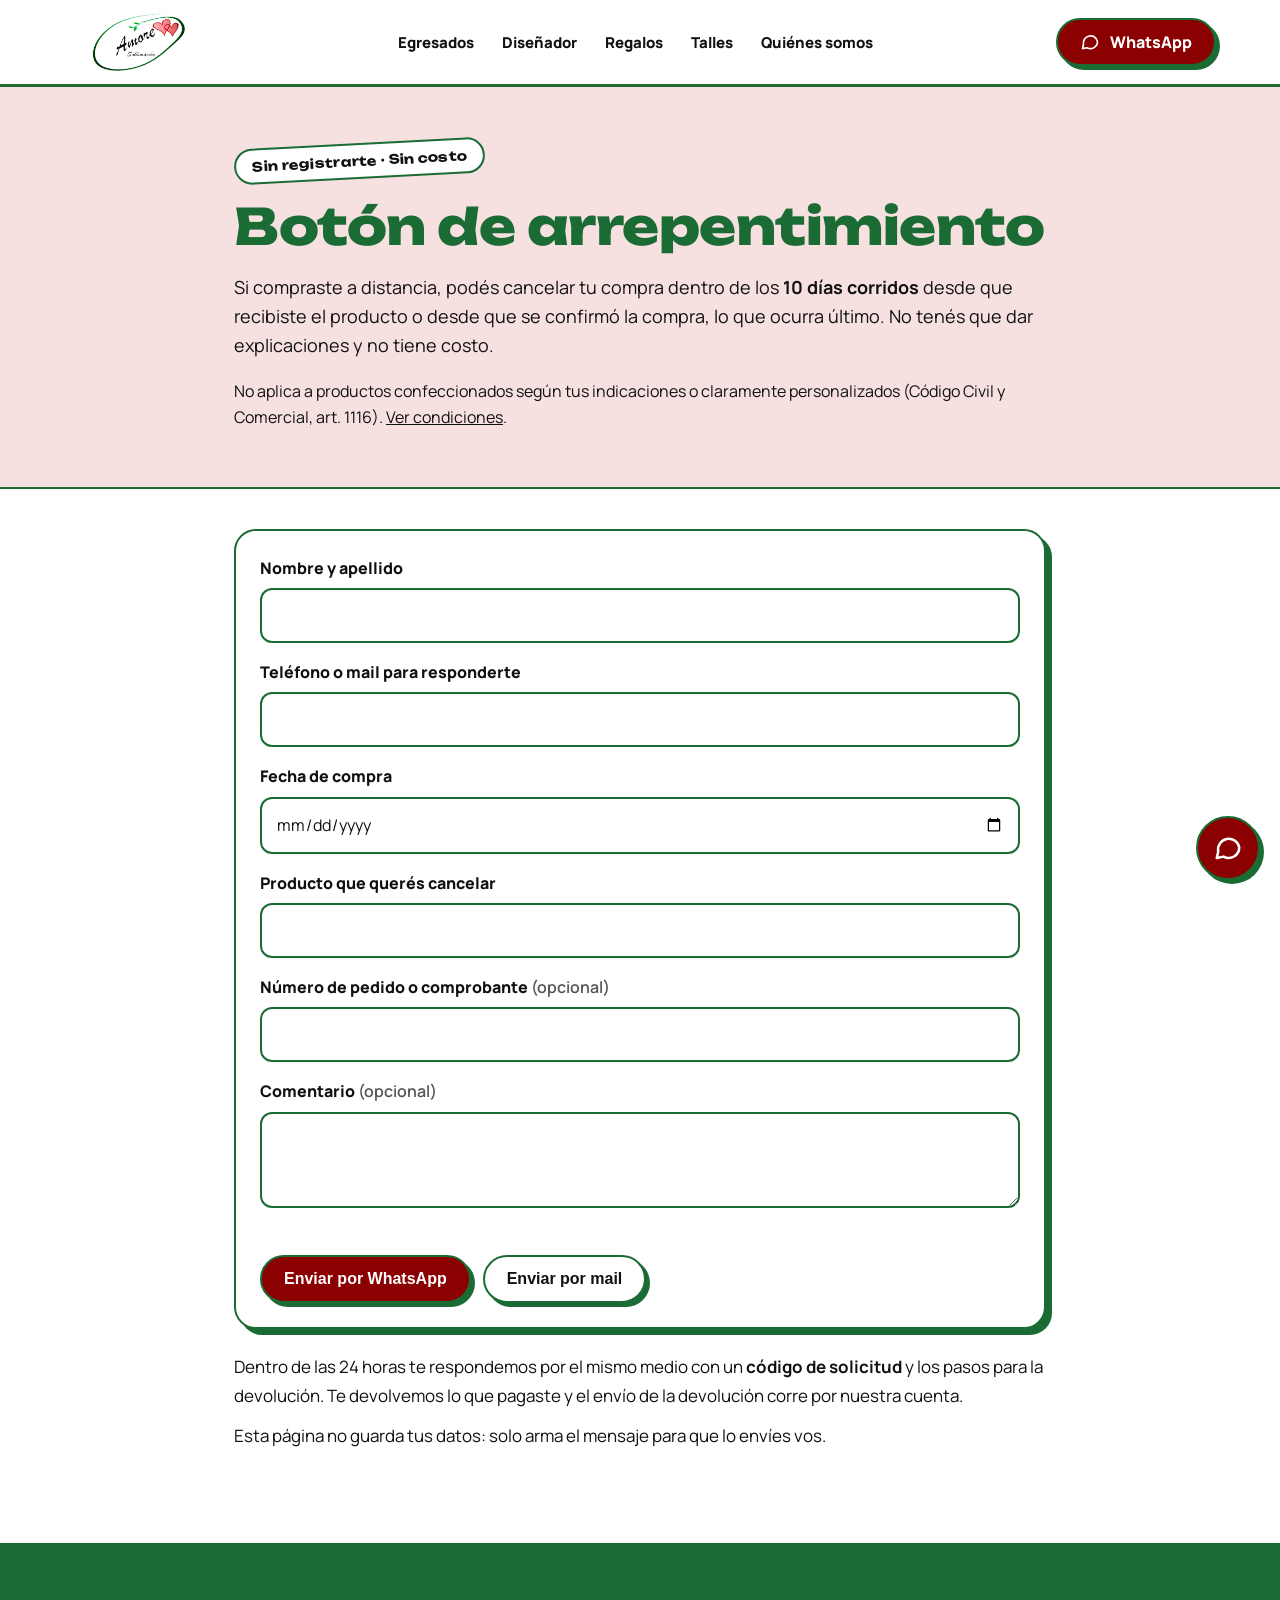
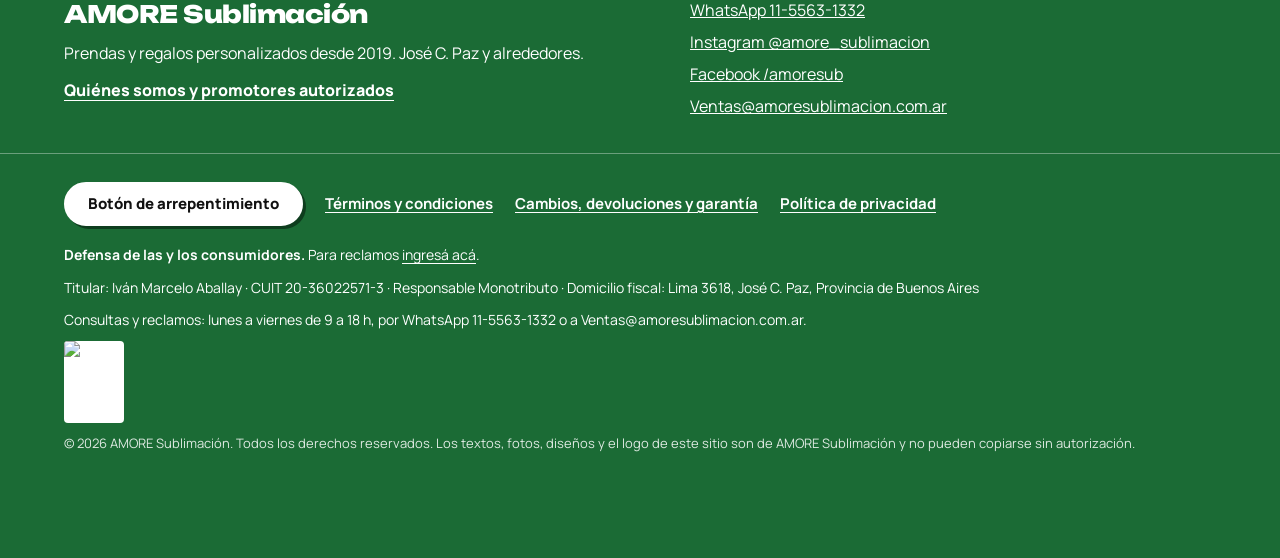
==== commit aab728df: "Ocultar la sección Clubes y quitar sus menciones del resto de la web Sin costurera por ahora. clubes" ====
--- a/arrepentimiento.html
+++ b/arrepentimiento.html
@@ -32,7 +32,6 @@
 <nav class="navlinks" aria-label="Principal">
 <a href="egresados.html">Egresados</a>
 <a href="disenador.html">Diseñador</a>
-<a href="clubes.html">Clubes</a>
 <a href="regalos.html">Regalos</a>
 <a href="talles.html">Talles</a>
 <a href="quienes-somos.html">Quiénes somos</a>
@@ -47,7 +46,6 @@
 <a class="item" href="index.html">Inicio</a>
 <a class="item" href="egresados.html">Egresados</a>
 <a class="item" href="disenador.html">Diseñador</a>
-<a class="item" href="clubes.html">Clubes</a>
 <a class="item" href="regalos.html">Regalos</a>
 <a class="item" href="talles.html">Talles</a>
 <a class="item" href="quienes-somos.html">Quiénes somos</a>
